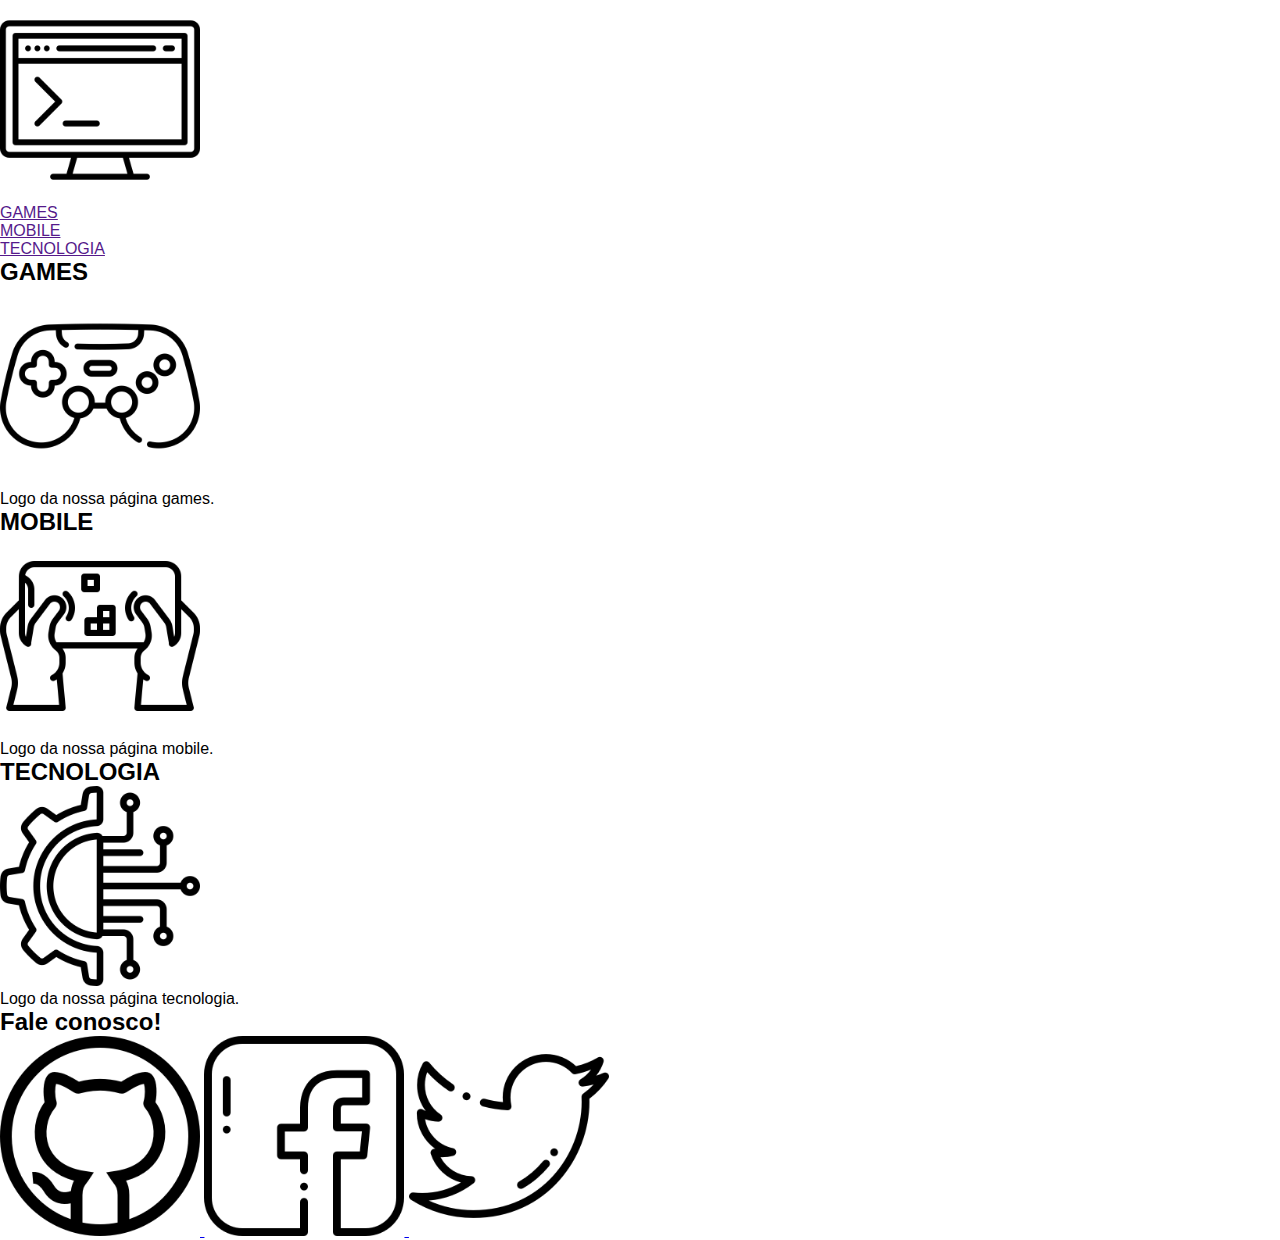
==== index.html @ cbe33627 "Inicialização do conteúdo do trabalho :(" ====
<!DOCTYPE html>
<html lang="en">
<head>
    <meta charset="UTF-8">
    <meta http-equiv="X-UA-Compatible" content="IE=edge">
    <meta name="viewport" content="width=device-width, initial-scale=1.0">
    <title>Home</title>
    <link rel="stylesheet" href="./css/estilo.css">
</head>
<body>
    <header>
        <img src="./img/logo-home.png" alt="Ícone logo da página home">
        <nav>
            <ul>
                <li><a href="">GAMES</a></li>
                <li><a href="">MOBILE</a></li>
                <li><a href="">TECNOLOGIA</a></li>
            </ul>
        </nav>
    </header>
    <section>
        <div>
            <h2>GAMES</h2>
            <figure>
                <img src="./img/logo-games.png" alt="Logo da página games.">
                <figcaption>Logo da nossa página games.</figcaption>
            </figure>
        </div>
        <div>
            <h2>MOBILE</h2>
            <figure>
                <img src="./img/logo-mobile.png" alt="Logo da página mobile.">
                <figcaption>Logo da nossa página mobile.</figcaption>
            </figure>
            
        </div>
        <div>
            <h2>TECNOLOGIA</h2>
            <figure>
                <img src="./img/logo-tech.png" alt="Logo da página tecnologia.">
                <figcaption>Logo da nossa página tecnologia.</figcaption>
            </figure>
        </div>
    </section>
    <footer>
        <h2>Fale conosco!</h2>
        <nav>
            <a href="https://github.com/tropinha-do-xelengi/CKPT-02-RWD">
                <img src="./img/github-logo.png" alt="Logo github">
            </a>
            <a href="https://facebook.com/">
                <img src="./img/facebook-logo.png" alt="Logo facebook">
            </a>
            <a href="https://twitter.com/">
                <img src="./img/twitter-logo.png" alt="Logo twitter">
            </a>
        </nav>
    </footer>
</body>
</html>
---- css/estilo.css ----
*{
    box-sizing: border-box;
    margin: 0;
    padding: 0;
    font-family: Arial, Helvetica, sans-serif;
}

img{
    width: 200px;
}
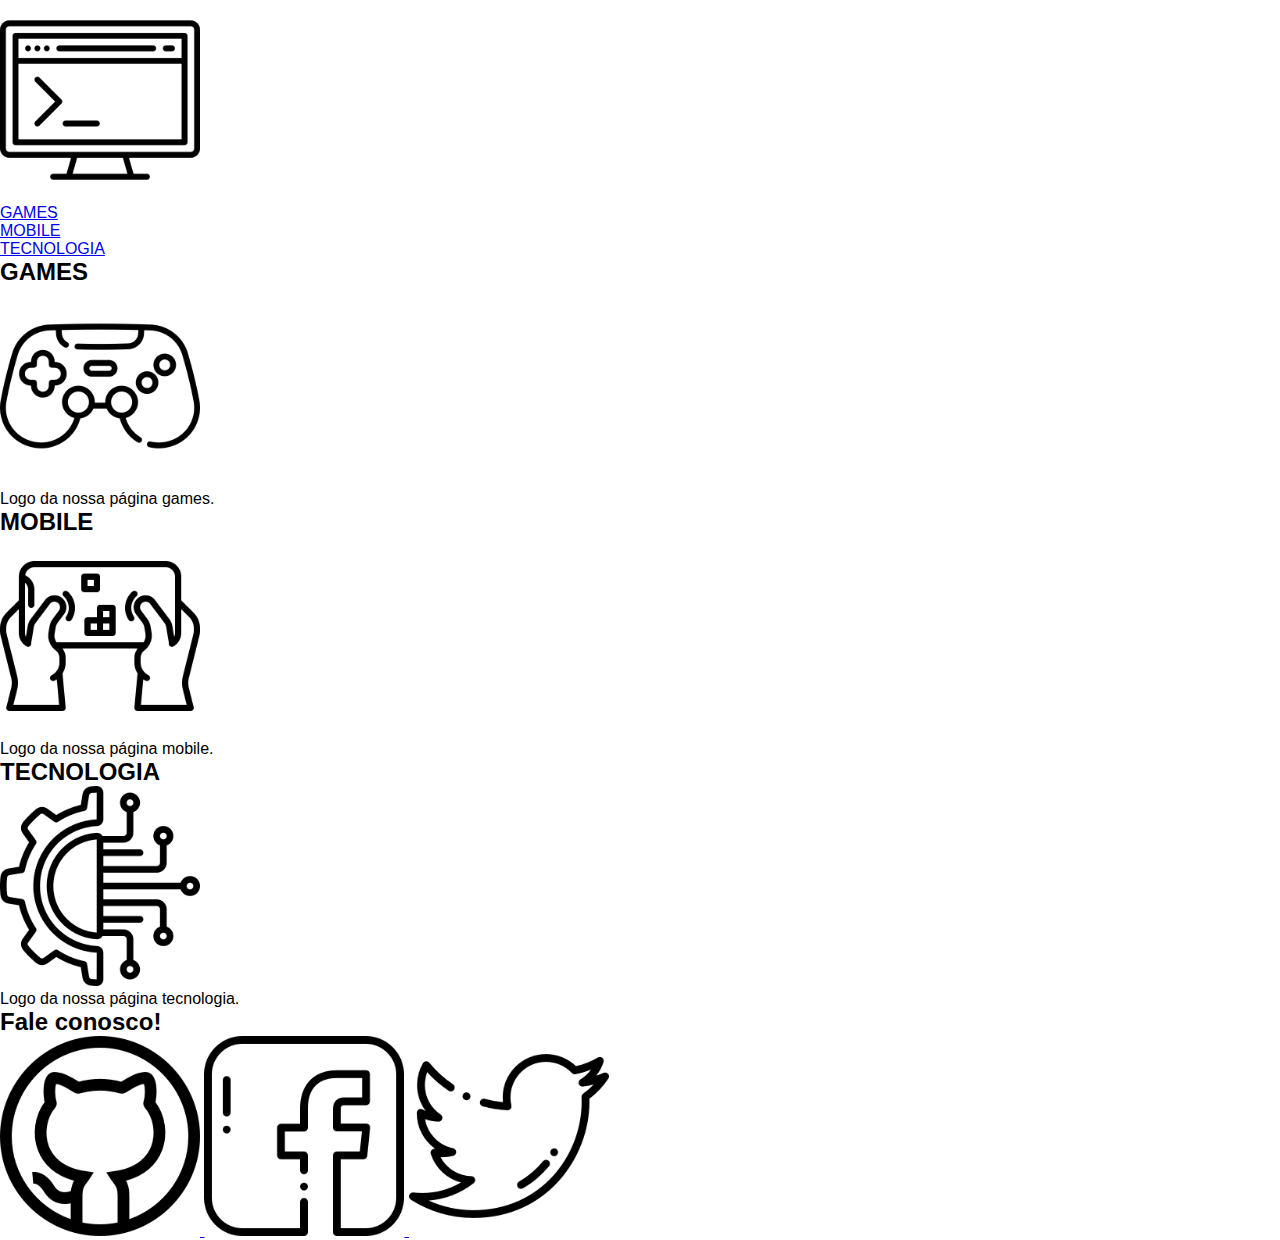
==== commit 77882504: "inicio estilos internos" ====
--- a/index.html
+++ b/index.html
@@ -1,5 +1,5 @@
 <!DOCTYPE html>
-<html lang="en">
+<html lang="pt-br">
 <head>
     <meta charset="UTF-8">
     <meta http-equiv="X-UA-Compatible" content="IE=edge">
@@ -8,17 +8,17 @@
     <link rel="stylesheet" href="./css/estilo.css">
 </head>
 <body>
-    <header>
+    <header class="cabecalho">
         <img src="./img/logo-home.png" alt="Ícone logo da página home">
         <nav>
             <ul>
-                <li><a href="">GAMES</a></li>
-                <li><a href="">MOBILE</a></li>
-                <li><a href="">TECNOLOGIA</a></li>
+                <li><a href="./pages/games.html">GAMES</a></li>
+                <li><a href="./pages/mobile.html">MOBILE</a></li>
+                <li><a href="./pages/tecnologia.html">TECNOLOGIA</a></li>
             </ul>
         </nav>
     </header>
-    <section>
+    <section class="conteudo">
         <div>
             <h2>GAMES</h2>
             <figure>
@@ -42,16 +42,16 @@
             </figure>
         </div>
     </section>
-    <footer>
+    <footer class="rodape">
         <h2>Fale conosco!</h2>
         <nav>
-            <a href="https://github.com/tropinha-do-xelengi/CKPT-02-RWD">
+            <a href="https://github.com/tropinha-do-xelengi/CKPT-02-RWD" target="_blank">
                 <img src="./img/github-logo.png" alt="Logo github">
             </a>
-            <a href="https://facebook.com/">
+            <a href="https://facebook.com/" target="_blank">
                 <img src="./img/facebook-logo.png" alt="Logo facebook">
             </a>
-            <a href="https://twitter.com/">
+            <a href="https://twitter.com/" target="_blank">
                 <img src="./img/twitter-logo.png" alt="Logo twitter">
             </a>
         </nav>
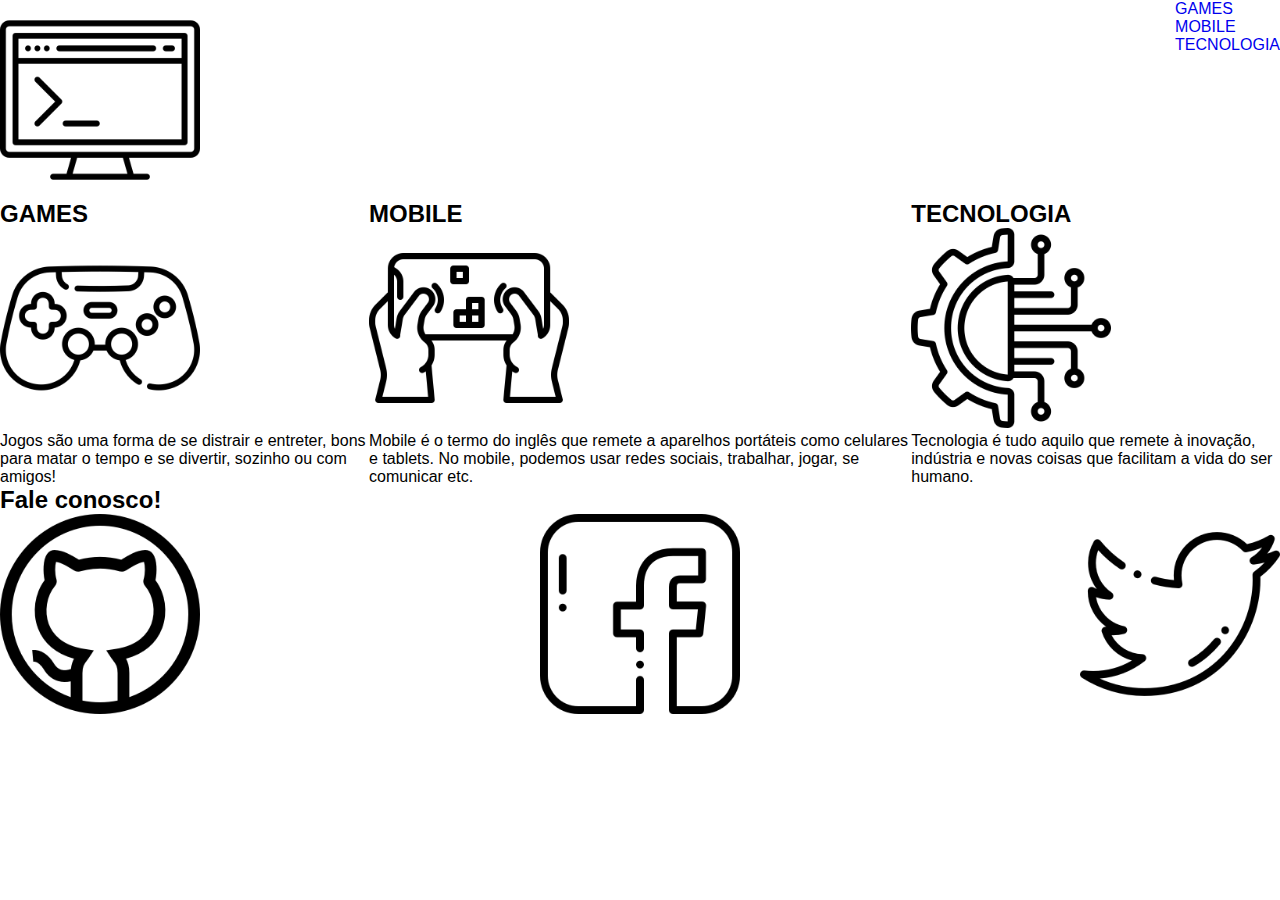
==== commit 64dace5e: "att estilos index" ====
--- a/index.html
+++ b/index.html
@@ -23,14 +23,14 @@
             <h2>GAMES</h2>
             <figure>
                 <img src="./img/logo-games.png" alt="Logo da página games.">
-                <figcaption>Logo da nossa página games.</figcaption>
+                <figcaption>Jogos são uma forma de se distrair e entreter, bons para matar o tempo e se divertir, sozinho ou com amigos!</figcaption>
             </figure>
         </div>
         <div>
             <h2>MOBILE</h2>
             <figure>
                 <img src="./img/logo-mobile.png" alt="Logo da página mobile.">
-                <figcaption>Logo da nossa página mobile.</figcaption>
+                <figcaption>Mobile é o termo do inglês que remete a aparelhos portáteis como celulares e tablets. No mobile, podemos usar redes sociais, trabalhar, jogar, se comunicar etc.</figcaption>
             </figure>
             
         </div>
@@ -38,7 +38,7 @@
             <h2>TECNOLOGIA</h2>
             <figure>
                 <img src="./img/logo-tech.png" alt="Logo da página tecnologia.">
-                <figcaption>Logo da nossa página tecnologia.</figcaption>
+                <figcaption>Tecnologia é tudo aquilo que remete à inovação, indústria e novas coisas que facilitam a vida do ser humano.</figcaption>
             </figure>
         </div>
     </section>
--- a/css/estilo.css
+++ b/css/estilo.css
@@ -1,3 +1,8 @@
+@import url("./cabecalho.css");
+@import url("./conteudo.css");
+@import url("./rodape.css");
+@import url("./breakpoint-630px.css");
+
 *{
     box-sizing: border-box;
     margin: 0;
@@ -5,6 +10,10 @@
     font-family: Arial, Helvetica, sans-serif;
 }
 
+html{
+    font-size: 16px;
+}
+
 img{
     width: 200px;
 }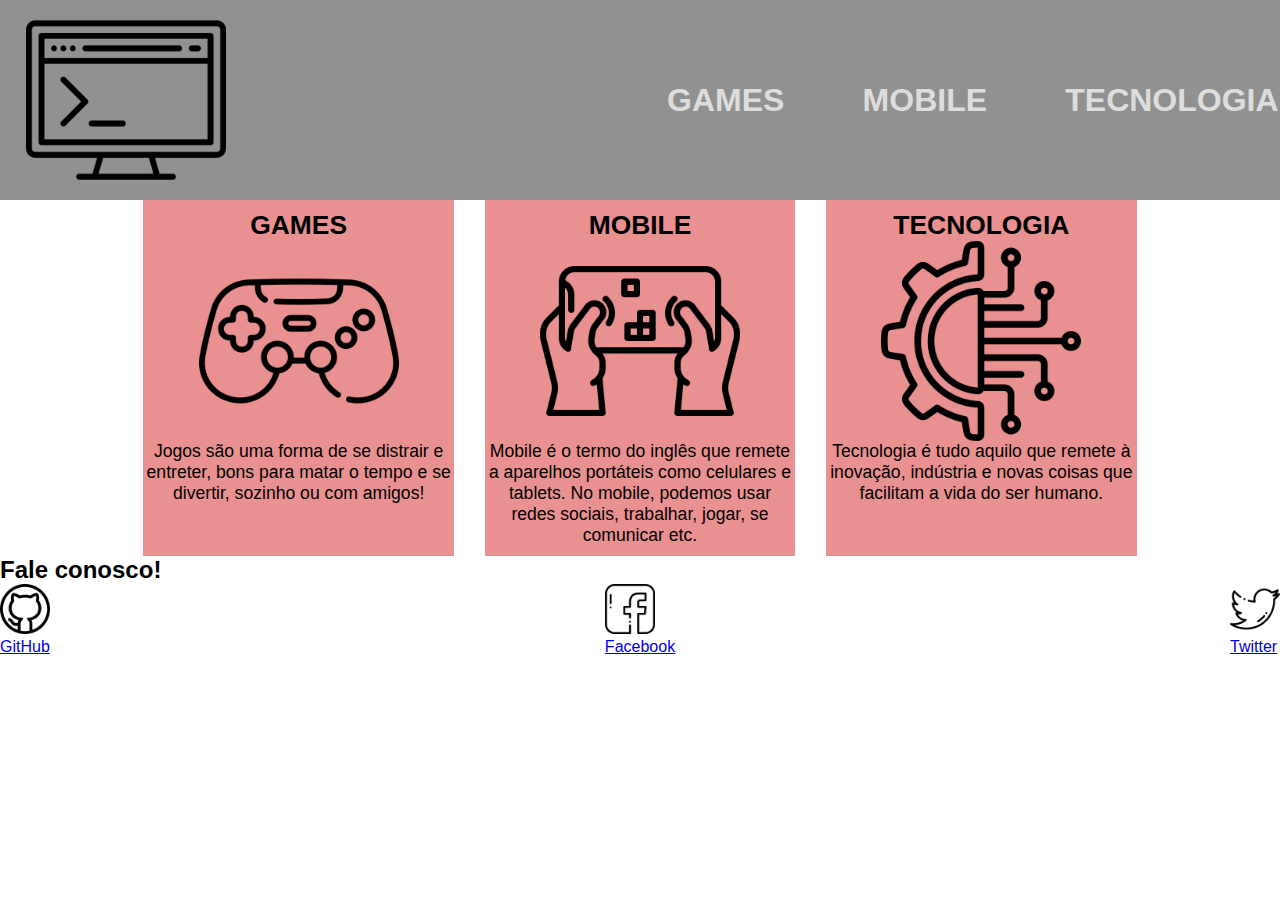
==== commit 12841ff6: "Atualização de estilos do index" ====
--- a/index.html
+++ b/index.html
@@ -11,11 +11,9 @@
     <header class="cabecalho">
         <img src="./img/logo-home.png" alt="Ícone logo da página home">
         <nav>
-            <ul>
-                <li><a href="./pages/games.html">GAMES</a></li>
-                <li><a href="./pages/mobile.html">MOBILE</a></li>
-                <li><a href="./pages/tecnologia.html">TECNOLOGIA</a></li>
-            </ul>
+            <a href="./pages/games.html">GAMES</a>
+            <a href="./pages/mobile.html">MOBILE</a>
+            <a href="./pages/tecnologia.html">TECNOLOGIA</a>
         </nav>
     </header>
     <section class="conteudo">
@@ -47,12 +45,15 @@
         <nav>
             <a href="https://github.com/tropinha-do-xelengi/CKPT-02-RWD" target="_blank">
                 <img src="./img/github-logo.png" alt="Logo github">
+                <figcaption>GitHub</figcaption>
             </a>
             <a href="https://facebook.com/" target="_blank">
                 <img src="./img/facebook-logo.png" alt="Logo facebook">
+                <figcaption>Facebook</figcaption>
             </a>
             <a href="https://twitter.com/" target="_blank">
                 <img src="./img/twitter-logo.png" alt="Logo twitter">
+                <figcaption>Twitter</figcaption>
             </a>
         </nav>
     </footer>
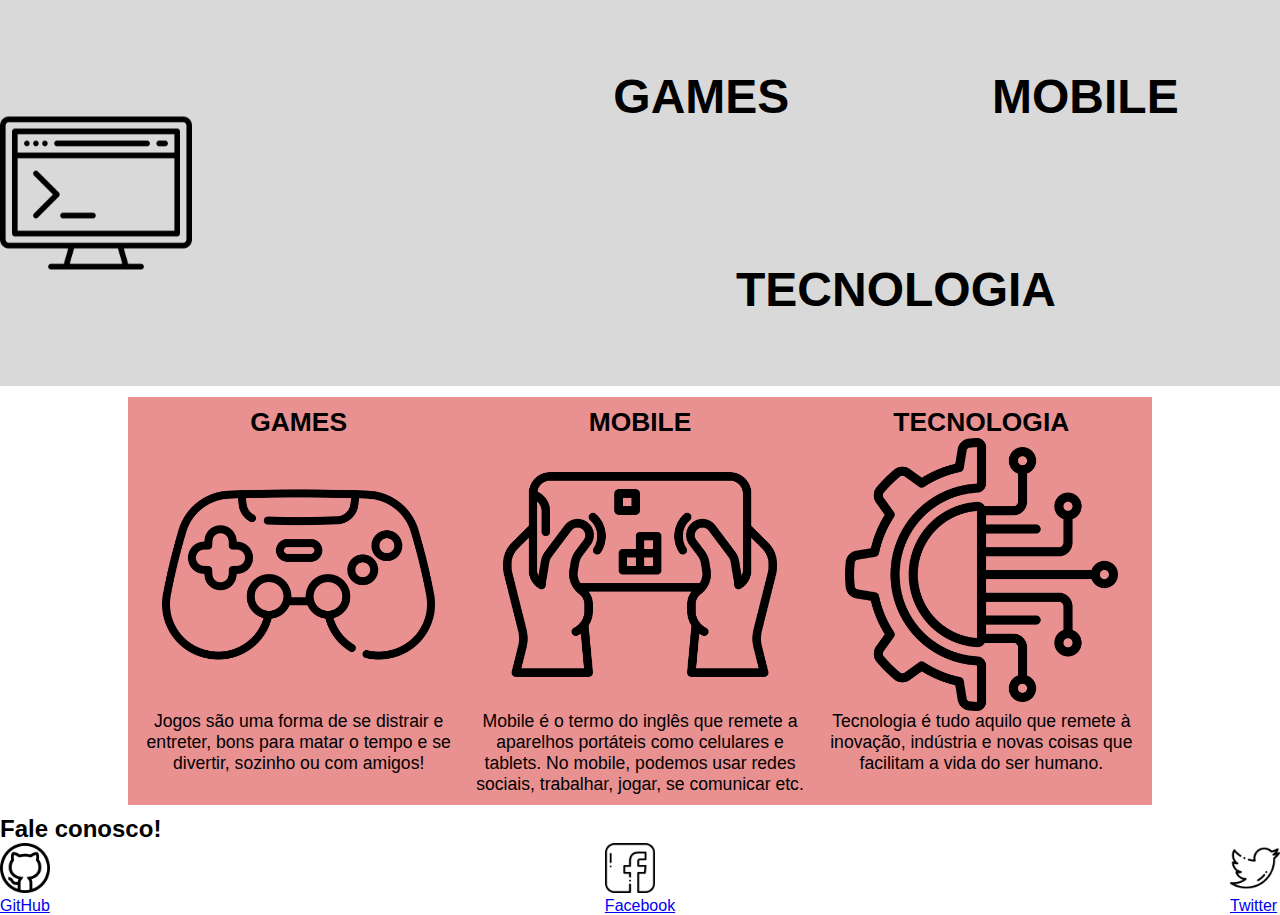
==== commit 57fc8867: "att de estilos" ====
--- a/index.html
+++ b/index.html
@@ -11,9 +11,9 @@
     <header class="cabecalho">
         <img src="./img/logo-home.png" alt="Ícone logo da página home">
         <nav>
-            <a href="./pages/games.html">GAMES</a>
-            <a href="./pages/mobile.html">MOBILE</a>
-            <a href="./pages/tecnologia.html">TECNOLOGIA</a>
+            <a class="menu" href="./pages/games.html">GAMES</a>
+            <a class="menu" href="./pages/mobile.html">MOBILE</a>
+            <a class="menu" href="./pages/tecnologia.html">TECNOLOGIA</a>
         </nav>
     </header>
     <section class="conteudo">
--- a/css/estilo.css
+++ b/css/estilo.css
@@ -12,8 +12,4 @@
 
 html{
     font-size: 16px;
-}
-
-img{
-    width: 200px;
 }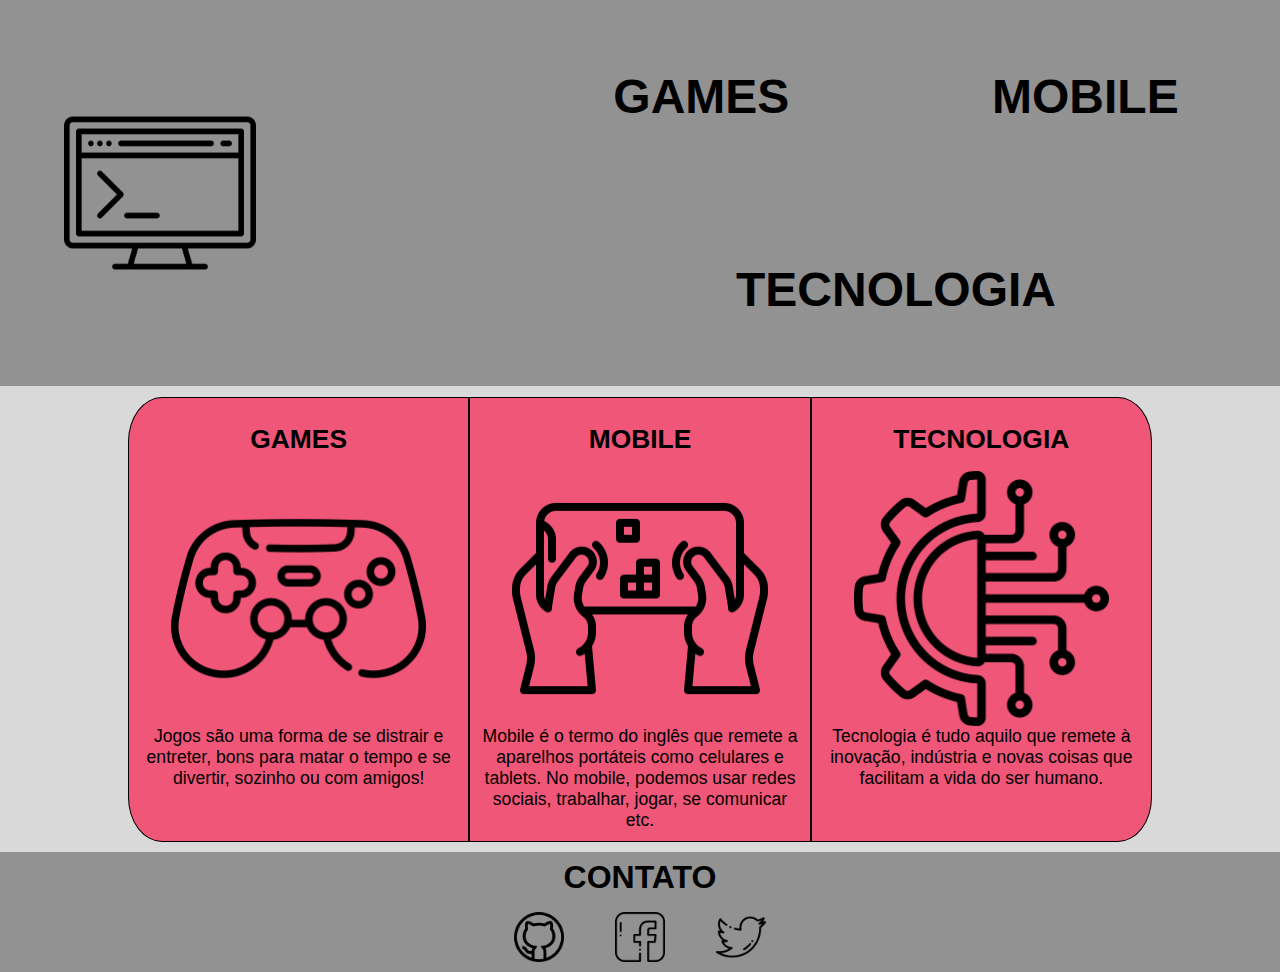
==== commit bf32acf3: "atualizacao estilos home" ====
--- a/index.html
+++ b/index.html
@@ -11,20 +11,20 @@
     <header class="cabecalho">
         <img src="./img/logo-home.png" alt="Ícone logo da página home">
         <nav>
-            <a class="menu" href="./pages/games.html">GAMES</a>
-            <a class="menu" href="./pages/mobile.html">MOBILE</a>
-            <a class="menu" href="./pages/tecnologia.html">TECNOLOGIA</a>
+            <a href="./pages/games.html">GAMES</a>
+            <a href="./pages/mobile.html">MOBILE</a>
+            <a href="./pages/tecnologia.html">TECNOLOGIA</a>
         </nav>
     </header>
     <section class="conteudo">
-        <div>
+        <div class="games">
             <h2>GAMES</h2>
             <figure>
                 <img src="./img/logo-games.png" alt="Logo da página games.">
                 <figcaption>Jogos são uma forma de se distrair e entreter, bons para matar o tempo e se divertir, sozinho ou com amigos!</figcaption>
             </figure>
         </div>
-        <div>
+        <div class="mobile" >
             <h2>MOBILE</h2>
             <figure>
                 <img src="./img/logo-mobile.png" alt="Logo da página mobile.">
@@ -32,7 +32,7 @@
             </figure>
             
         </div>
-        <div>
+        <div class="tech" >
             <h2>TECNOLOGIA</h2>
             <figure>
                 <img src="./img/logo-tech.png" alt="Logo da página tecnologia.">
@@ -41,19 +41,19 @@
         </div>
     </section>
     <footer class="rodape">
-        <h2>Fale conosco!</h2>
+        <h2>CONTATO</h2>
         <nav>
             <a href="https://github.com/tropinha-do-xelengi/CKPT-02-RWD" target="_blank">
                 <img src="./img/github-logo.png" alt="Logo github">
-                <figcaption>GitHub</figcaption>
+                
             </a>
             <a href="https://facebook.com/" target="_blank">
                 <img src="./img/facebook-logo.png" alt="Logo facebook">
-                <figcaption>Facebook</figcaption>
+                
             </a>
             <a href="https://twitter.com/" target="_blank">
                 <img src="./img/twitter-logo.png" alt="Logo twitter">
-                <figcaption>Twitter</figcaption>
+                
             </a>
         </nav>
     </footer>
--- a/css/estilo.css
+++ b/css/estilo.css
@@ -12,4 +12,7 @@
 
 html{
     font-size: 16px;
+}
+body{
+    background-color: #d9d9d9;
 }